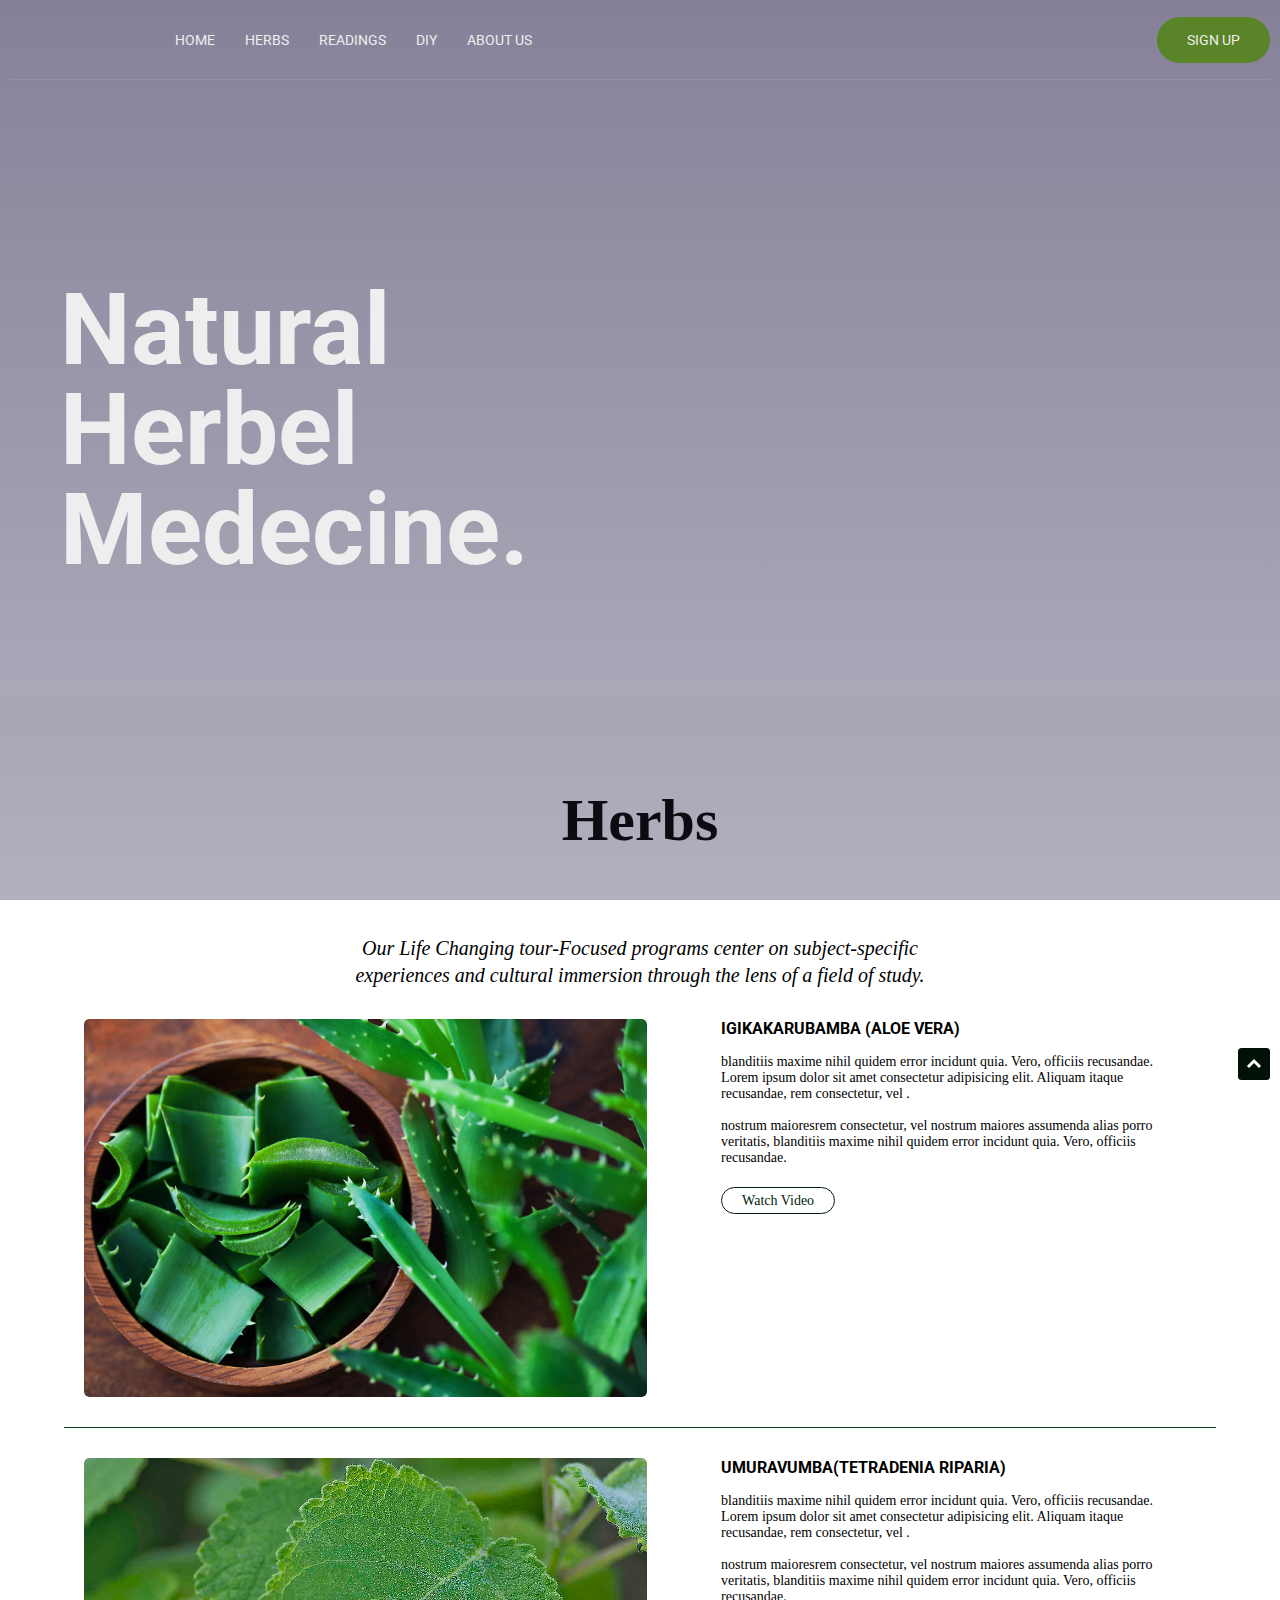
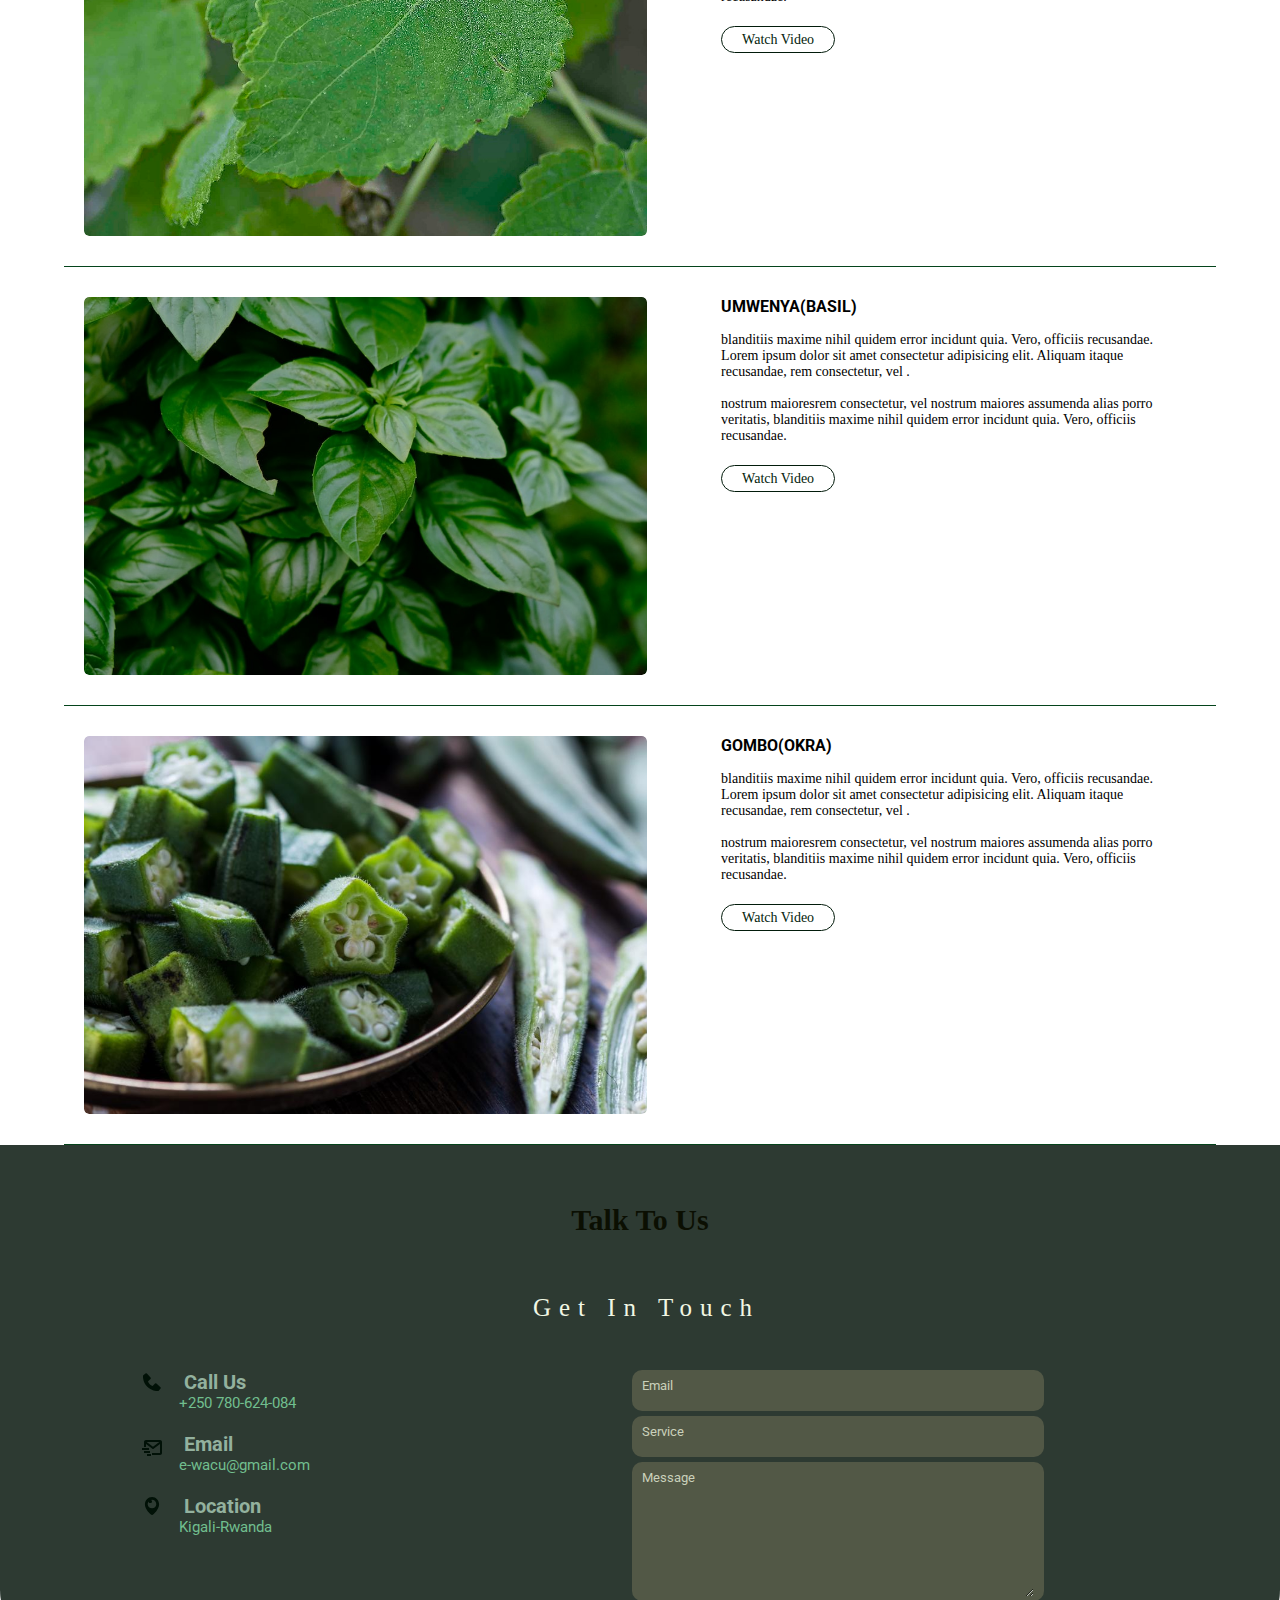
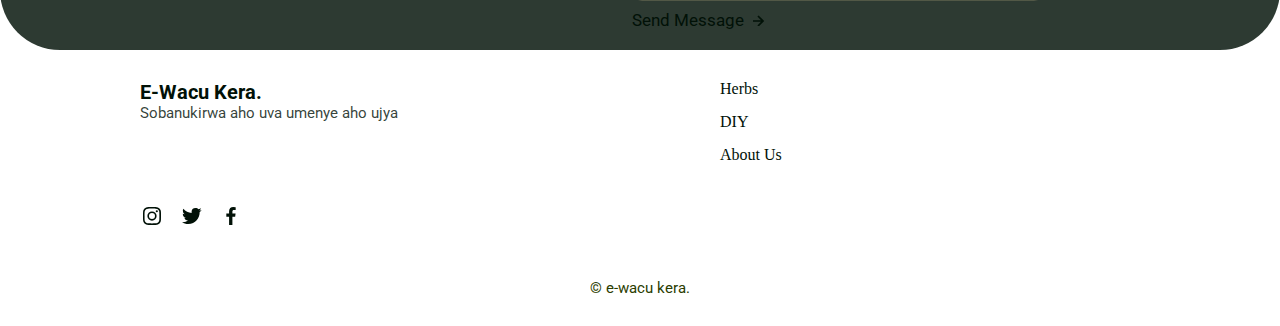
==== herbs.html @ 2e090362 "herbs last commit" ====
<!DOCTYPE html>
<html lang="en">
<head>
    <meta charset="UTF-8">
    <meta name="viewport" content="width=device-width, initial-scale=1.0">
    <link rel="stylesheet" href="css/style.css">
    <link rel="stylesheet" href="css/fonts.css" />
    <link href="https://cdn.jsdelivr.net/npm/remixicon@2.5.0/fonts/remixicon.css" rel="stylesheet">
    <link rel="stylesheet" href="./assets/icofont/icofont/icofont.min.css">
    <link  href="https://unpkg.com/ionicons@4.5.10-0/dist/css/ionicons.min.css" rel="stylesheet">
    <link rel="stylesheet" href="https://cdnjs.cloudflare.com/ajax/libs/magnific-popup.js/1.1.0/magnific-popup.min.css">
    <link rel="shortcut icon" href="img/e-wacu1.png" type="image/x-icon">
    <title>e-wacu</title>
</head>
<style>
  
  button.mfp-close{
  overflow: visible;
  cursor:pointer;
  margin-top: -2em;
  background: white;
  border: 0;
  -webkit-appearance: none;
  display: block;
  outline: 0;
  padding: 0;
  z-index: 1046;
  box-shadow: none;
}
</style>
<body>
    <header>
        <div class="herbs-container">
            
            <nav>
                <div class="menu-icons">
                    <i class="icon ion-md-menu"></i>
                    <i class="icon ion-md-close"></i>
                </div>
                <a href="index.html">
                    <img class="logo" src="img/e-wacu.png" alt="" /></i>
                </a>
                <ul class="nav-list">
                    <li>
                        <a href="index.html">home</a>
                    </li>
                    <li>
                        <a href="#">herbs</a>
                    </li>
                    <li>
                        <a href="#">readings
                            <i class="icon ion-md-arrow-dropdown"></i>
                        </a>
                        <ul class="sub-menu">
                            <li><a href="#">imigani
                                <i class="icon ion-md-arrow-dropdown"></i>
                            </a>
                            <ul class="sub-menu">
                                <li><a href="#">migufi</a></li>
                                <li><a href="#">miremire</a></li>
                            </ul>
                        </li>
                            <li><a href="#">sakwe sakwe</a></li>
                            <li><a href="#">history</a></li>
                        </ul>
                    </li>
                    <li>
                        <a href="#">DIY</a>
                    </li>
                    <li>
                        <a href="#about">about us</a>
                    </li>
                    <li class="move-right btn">
                        <a href="#">sign up </a>
                    </li>
                    
                </ul>
            </nav>
            <div class="banner-words">
                <h1>
                    natural<br> herbel<br> medecine.
                </h1>
                <div class="imgbx">
                    <img src="./img/e-wacu1.png" alt="">
                </div>
            </div>
        </div>
    </header>

 
    

       <!-- ================================== HERBEL MEDECINE SECTION ====================================================  -->

      
        <section id="herbs">
            <div class="section-title">
                <h1>Herbs</h1>
             </div>
          
                <h3 class="tour-title">
                  Our Life Changing tour-Focused programs center on subject-specific
                  experiences and cultural immersion through the lens of a field of study.
                </h3>
          <div class="herbs-container1">
            <div class="imgbox">
              <img src="./img/1h.jpg" alt="" />
            </div>
            
            <p class="scroll-text">
                <span><b>igikakarubamba (Aloe vera)</b></span> <br><br>
              blanditiis maxime nihil quidem error incidunt quia. Vero, officiis
              recusandae. Lorem ipsum dolor sit amet consectetur adipisicing elit.
              Aliquam itaque recusandae, rem consectetur, vel .
              <br />
              <br />
              nostrum maioresrem consectetur, vel nostrum maiores assumenda alias
              porro veritatis, blanditiis maxime nihil quidem error incidunt quia.
              Vero, officiis recusandae.<br />
  
              <a class="book" id="videolink" href="#videostory"><span></span>watch video</a>
              
            </p>
            <div id="videostory" class="mfp-hide">
              
              <iframe width="853" height="480" src="https://www.youtube.com/embed/9SjFoFjRWBM" title="YouTube video player" frameborder="0" allow="accelerometer; autoplay; clipboard-write; encrypted-media;
               gyroscope; picture-in-picture" allowfullscreen></iframe>
            </div>
          </div>
          
          <div class="herbs-container1" data-aos="fade-right">
            <div class="imgbox">
              <img src="./img/2h.jpg" alt="" />
            </div>
            <p class="scroll-text">
              <span><b>umuravumba(tetradenia riparia)</b></span> <br><br>
              blanditiis maxime nihil quidem error incidunt quia. Vero, officiis
              recusandae. Lorem ipsum dolor sit amet consectetur adipisicing elit.
              Aliquam itaque recusandae, rem consectetur, vel .
              <br />
              <br />
              nostrum maioresrem consectetur, vel nostrum maiores assumenda alias
              porro veritatis, blanditiis maxime nihil quidem error incidunt quia.
              Vero, officiis recusandae.<br />
  
              <a class="book" id="videolink2" href="#videostory2"><span></span>watch video</a>
            </p>
            <div id="videostory2" class="mfp-hide">
              
              <iframe width="853" height="480" src="https://www.youtube.com/embed/wRZsOucsdiA" title="YouTube video player" frameborder="0" allow="accelerometer; autoplay; clipboard-write; encrypted-media; 
              gyroscope; picture-in-picture" allowfullscreen></iframe>
            </div>
          </div>
          
          <div class="herbs-container1">
            <div class="imgbox">
              <img src="./img/3h.jpeg" alt="" />
            </div>
            <p class="scroll-text">
                <span><b>umwenya(Basil)</b></span> <br><br>
              blanditiis maxime nihil quidem error incidunt quia. Vero, officiis
              recusandae. Lorem ipsum dolor sit amet consectetur adipisicing elit.
              Aliquam itaque recusandae, rem consectetur, vel .
              <br />
              <br />
              nostrum maioresrem consectetur, vel nostrum maiores assumenda alias
              porro veritatis, blanditiis maxime nihil quidem error incidunt quia.
              Vero, officiis recusandae.<br />
  
              <a class="book" id="videolink3" href="#videostory3"><span></span>watch video</a>
            </p>
            <div id="videostory3" class="mfp-hide">
              
              <iframe width="853" height="480" src="https://www.youtube.com/embed/T6ajWWqAf_Q" title="YouTube video player" frameborder="0" allow="accelerometer; autoplay; clipboard-write; encrypted-media;
               gyroscope; picture-in-picture" allowfullscreen></iframe>
            </div>
          </div>
          
          <div class="herbs-container1" data-aos="fade-right">
            <div class="imgbox">
              <img src="./img/4h.jpg" alt="" />
            </div>
            <p class="scroll-text">
                <span><b>gombo(okra)</b></span> <br><br>
              blanditiis maxime nihil quidem error incidunt quia. Vero, officiis
              recusandae. Lorem ipsum dolor sit amet consectetur adipisicing elit.
              Aliquam itaque recusandae, rem consectetur, vel .
              <br />
              <br />
              nostrum maioresrem consectetur, vel nostrum maiores assumenda alias
              porro veritatis, blanditiis maxime nihil quidem error incidunt quia.
              Vero, officiis recusandae.<br />
  
              <a class="book" id="videolink4" href="#videostory4"><span></span>watch video</a>
            </p>
            <div id="videostory4" class="mfp-hide">
              
              <iframe width="853" height="480" src="https://www.youtube.com/embed/c8CGtmLFmsk" title="YouTube video player" frameborder="0" allow="accelerometer; autoplay; clipboard-write; encrypted-media; 
              gyroscope; picture-in-picture" allowfullscreen></iframe>
            </div>
          </div>
          
        </section>


     

      <! ================================== SCROLL-UP ==================================================== >

    <a href="#" class="scrollup" id="scroll-up">
      <svg
        xmlns="http://www.w3.org/2000/svg"
        width="24"
        height="24"
        viewBox="0 0 24 24"
        style="fill: rgba(255, 255, 255, 1); transform: msfilter"
      >
        <path
          d="m12 6.879-7.061 7.06 2.122 2.122L12 11.121l4.939 4.94 2.122-2.122z"
        ></path>
      </svg>
    </a>
    <! ================================== CONTACT ==================================================== >

    <section class="herbs-contact-section">
      <h2 class="section-title">talk to us</h2>
      <span class="section-subtitle">get in touch</span>

      <div class="contact-container grid">
        <div class="contact-cover">
          <div class="contact-information">
            <svg
              xmlns="http://www.w3.org/2000/svg"
              width="24"
              height="24"
              viewBox="0 0 24 24"
              style="fill: #011107; transform: msfilter"
            >
              <path
                d="m20.487 17.14-4.065-3.696a1.001 1.001 0 0 0-1.391.043l-2.393 2.461c-.576-.11-1.734-.471-2.926-1.66-1.192-1.193-1.553-2.354-1.66-2.926l2.459-2.394a1 1 0 0 0 .043-1.391L6.859 3.513a1 1 0 0 0-1.391-.087l-2.17 1.861a1 1 0 0 0-.29.649c-.015.25-.301 6.172 4.291 10.766C11.305 20.707 16.323 21 17.705 21c.202 0 .326-.006.359-.008a.992.992 0 0 0 .648-.291l1.86-2.171a.997.997 0 0 0-.085-1.39z"
              ></path>
            </svg>
            <div>
              <h3 class="contact-title">call us</h3>
              <span class="contact-subtitle">+250 780-624-084</span>
            </div>
          </div>

          <div class="contact-information">
            <svg
              xmlns="http://www.w3.org/2000/svg"
              width="24"
              height="24"
              viewBox="0 -4 24 24"
              style="fill: #011107; transform: msfilter"
            >
              <path
                d="M20 4H6c-1.103 0-2 .897-2 2v5h2V8l6.4 4.8a1.001 1.001 0 0 0 1.2 0L20 8v9h-8v2h8c1.103 0 2-.897 2-2V6c0-1.103-.897-2-2-2zm-7 6.75L6.666 6h12.668L13 10.75z"
              ></path>
              <path d="M2 12h7v2H2zm2 3h6v2H4zm3 3h4v2H7z"></path>
            </svg>
            <div>
              <h3 class="contact-title">email</h3>
              <span class="contact-subtitle">e-wacu@gmail.com</span>
            </div>
          </div>
          <div class="contact-information location">
            <svg
              xmlns="http://www.w3.org/2000/svg"
              width="24"
              height="24"
              viewBox="0 0 24 24"
              style="fill: #011107; transform: msfilter"
            >
              <path
                d="M12.102 21c1.406 0 6.985-6.329 6.985-10.571C19.087 6.368 15.915 3 12.102 3c-4.017 0-7.188 3.366-7.188 7.429C4.913 14.67 10.492 21 12.102 21zM10.979 5.885a4.696 4.696 0 0 1 1.143-.139c2.25 0 4.186 1.913 4.186 4.398 0 2.238-1.936 4.151-4.196 4.151-2.509 0-4.444-1.913-4.444-4.151 0-1.047.338-1.98.922-2.723v.022c0 .934.755 1.676 1.688 1.676.933.002 1.722-.764 1.722-1.697a1.68 1.68 0 0 0-1.02-1.54l-.001.003z"
              ></path>
            </svg>
            <div>
              <h3 class="contact-title">location</h3>
              <span class="contact-subtitle">Kigali-Rwanda</span>
            </div>
          </div>
        </div>

        <form action="" class="contact-form grid">
          <div class="contact-inputs grid">
            <div class="contact-content">
              <label for="" class="contact-label">Email</label>
              <input type="email" class="contact-input" />
            </div>
            <div class="contact-content">
              <label for="" class="contact-label">Service</label>
              <input type="text" class="contact-input" />
            </div>
          </div>
          <div class="contact-content">
            <label for="" class="contact-label">Message</label>
            <textarea
              name=""
              id=""
              cols="0"
              rows="7"
              class="contact-input"
            ></textarea>
          </div>
          <div>
            <a href="" class="explore"> Send Message </a
            ><svg
              xmlns="http://www.w3.org/2000/svg"
              width="20"
              height="20"
              viewBox="0 -6 24 24"
              style="fill: #011107; transform: msfilter"
            >
              <path
                d="m11.293 17.293 1.414 1.414L19.414 12l-6.707-6.707-1.414 1.414L15.586 11H6v2h9.586z"
              ></path>
            </svg>
          </div>
        </form>
      </div>
    </section>

    <! ================================== FOOTER ==================================================== >

    <footer class="footer">
      <div class="footer-bg">
        <div class="footer-container foot-container grid">
          <h1 class="footer-title">e-wacu kera.</h1>
          <span class="footer-subtitle">Sobanukirwa aho uva umenye aho ujya</span>
        </div>

        <ul class="footer-links foot-container">
          <li>
            <a href="#services" class="footer-link">Herbs</a>
          </li>
          <li>
            <a href="#our-partners" class="footer-link">DIY</a>
          </li>
          <li>
            <a href="about us.html" class="footer-link">about us</a>
          </li>
        </ul>

        <div class="foot-container">
          <a
            href="https://www.instagram.com/"
            target="blank"
            class="footer-social"
          >
            <svg
              xmlns="http://www.w3.org/2000/svg"
              width="24"
              height="24"
              viewBox="0 0 24 24"
              style="fill: #011107; transform: msfilter"
            >
              <path
                d="M11.999 7.377a4.623 4.623 0 1 0 0 9.248 4.623 4.623 0 0 0 0-9.248zm0 7.627a3.004 3.004 0 1 1 0-6.008 3.004 3.004 0 0 1 0 6.008z"
              ></path>
              <circle cx="16.806" cy="7.207" r="1.078"></circle>
              <path
                d="M20.533 6.111A4.605 4.605 0 0 0 17.9 3.479a6.606 6.606 0 0 0-2.186-.42c-.963-.042-1.268-.054-3.71-.054s-2.755 0-3.71.054a6.554 6.554 0 0 0-2.184.42 4.6 4.6 0 0 0-2.633 2.632 6.585 6.585 0 0 0-.419 2.186c-.043.962-.056 1.267-.056 3.71 0 2.442 0 2.753.056 3.71.015.748.156 1.486.419 2.187a4.61 4.61 0 0 0 2.634 2.632 6.584 6.584 0 0 0 2.185.45c.963.042 1.268.055 3.71.055s2.755 0 3.71-.055a6.615 6.615 0 0 0 2.186-.419 4.613 4.613 0 0 0 2.633-2.633c.263-.7.404-1.438.419-2.186.043-.962.056-1.267.056-3.71s0-2.753-.056-3.71a6.581 6.581 0 0 0-.421-2.217zm-1.218 9.532a5.043 5.043 0 0 1-.311 1.688 2.987 2.987 0 0 1-1.712 1.711 4.985 4.985 0 0 1-1.67.311c-.95.044-1.218.055-3.654.055-2.438 0-2.687 0-3.655-.055a4.96 4.96 0 0 1-1.669-.311 2.985 2.985 0 0 1-1.719-1.711 5.08 5.08 0 0 1-.311-1.669c-.043-.95-.053-1.218-.053-3.654 0-2.437 0-2.686.053-3.655a5.038 5.038 0 0 1 .311-1.687c.305-.789.93-1.41 1.719-1.712a5.01 5.01 0 0 1 1.669-.311c.951-.043 1.218-.055 3.655-.055s2.687 0 3.654.055a4.96 4.96 0 0 1 1.67.311 2.991 2.991 0 0 1 1.712 1.712 5.08 5.08 0 0 1 .311 1.669c.043.951.054 1.218.054 3.655 0 2.436 0 2.698-.043 3.654h-.011z"
              ></path>
            </svg>
          </a>
          <a
            href="https://www.twitter.com/"
            target="blank"
            class="footer-social"
          >
            <svg
              xmlns="http://www.w3.org/2000/svg"
              width="24"
              height="24"
              viewBox="0 0 24 24"
              style="fill: #011107; transform: msfilter"
            >
              <path
                d="M19.633 7.997c.013.175.013.349.013.523 0 5.325-4.053 11.461-11.46 11.461-2.282 0-4.402-.661-6.186-1.809.324.037.636.05.973.05a8.07 8.07 0 0 0 5.001-1.721 4.036 4.036 0 0 1-3.767-2.793c.249.037.499.062.761.062.361 0 .724-.05 1.061-.137a4.027 4.027 0 0 1-3.23-3.953v-.05c.537.299 1.16.486 1.82.511a4.022 4.022 0 0 1-1.796-3.354c0-.748.199-1.434.548-2.032a11.457 11.457 0 0 0 8.306 4.215c-.062-.3-.1-.611-.1-.923a4.026 4.026 0 0 1 4.028-4.028c1.16 0 2.207.486 2.943 1.272a7.957 7.957 0 0 0 2.556-.973 4.02 4.02 0 0 1-1.771 2.22 8.073 8.073 0 0 0 2.319-.624 8.645 8.645 0 0 1-2.019 2.083z"
              ></path>
            </svg>
          </a>
          <a
            href="https://www.facebook.com/"
            target="blank"
            class="footer-social"
          >
            <svg
              xmlns="http://www.w3.org/2000/svg"
              width="24"
              height="24"
              viewBox="0 0 24 24"
              style="fill: #011107; transform: msfilter"
            >
              <path
                d="M13.397 20.997v-8.196h2.765l.411-3.209h-3.176V7.548c0-.926.258-1.56 1.587-1.56h1.684V3.127A22.336 22.336 0 0 0 14.201 3c-2.444 0-4.122 1.492-4.122 4.231v2.355H7.332v3.209h2.753v8.202h3.312z"
              ></path>
            </svg>
          </a>
        </div>
      </div>
      <p class="footer-copy">&#169; e-wacu kera.</p>
    </footer>
</body>
<!-- <script src="https://cdn.jsdelivr.net/npm/typed.js@2.0.12"></script> -->
<script src="https://cdnjs.cloudflare.com/ajax/libs/jquery/3.6.1/jquery.min.js"></script>
<script src="https://cdnjs.cloudflare.com/ajax/libs/magnific-popup.js/1.1.0/jquery.magnific-popup.min.js"></script>

<script src="./js/app.js"></script>
<!-- <script>
  $('#videolink').magnificPopup({
    type:'inline',
    midClick:true
  });
</script> -->
</html>
---- css/style.css ----
@import url("https://fonts.googleapis.com/css2?family=Oswald:wght@400;500;600;700&display=swap");
@import url("https://fonts.googleapis.com/css2?family=Roboto:ital,wght@0,400;0,500;0,700;0,900;1,400;1,500;1,700;1,900&display=swap");
*,
*::before,
*::after {
  margin: 0;
  padding: 0;
  box-sizing: border-box;
}

html {
  font-family: "poppins", sans-serif;
  font-size: 10px;
  scroll-behavior: smooth;
}
body {
  overflow-x: hidden;
  
  font-family: "roboto";
}

a {
  text-decoration: none;
}

ul {
  list-style: none;
}

header {
  width: 100%;
  position: absolute;
  top: 0;
  left: 0;
}
/* header{
  overflow-x: hidden;
} */
.container {
  position: relative;
  width: 100%;
  height: 100vh;
  background-image: linear-gradient(rgba(12, 3, 51, 0.5), rgba(12, 3, 51, 0.3));
  /* max-width: 117rem; */
  margin: 0 auto;
  overflow: hidden;
  padding: 0 1rem;
}
.herbs-container {
  position: relative;
  width: 100%;
  height: 100vh;
  background-image: linear-gradient(rgba(12, 3, 51, 0.5), rgba(12, 3, 51, 0.3)),url(../img/herbs.jpg);
  background-size: cover;
  /* max-width: 117rem; */
  margin: 0 auto;
  overflow: hidden;
  padding: 0 1rem;
}
nav {
  /* position: absolute; */
  display: flex;
  align-items: center;
  width: 100%;
  height: 8rem;
  /* backdrop-filter: blur(10px); */
  border-bottom: 1px solid rgba(255, 255, 255, 0.1);
}
.back-video {
  position: absolute;
  object-fit: cover;
  right: 0;
  bottom: 0;
  z-index: -1;
}

.menu-icons {
  color: #eee;
  font-size: 4rem;
  position: absolute;
  top: 6%;
  right: 2rem;
  transform: translateY(-50%);
  cursor: pointer;
  z-index: 1500;
  display: none;
}

.logo {
  display: flex;
  width: 10rem;
  margin-right: 5rem;
}
.logo i {
  margin: auto;
  font-size: 3rem;
  color: #eee;
}

.nav-list {
  display: flex;
  width: 100%;
  align-items: center;
}

.nav-list li {
  line-height: 8rem;
  position: relative;
}

.sub-menu li {
  line-height: 4rem;
}
.nav-list a {
  display: block;
  color: #eee;
  padding: 0 1.5rem;
  font-size: 1.4rem;
  text-transform: uppercase;
  transition: color 650ms;
}
.btno{
  font-size: 1.4rem;
}

.nav-list a:hover {
  color: #598428;
}

.btn {
  padding: 1.3rem;
  display: inline-block;
  background-color: #598428;
  border: 2px solid#598428;
  border-radius: 5rem;
  z-index: 100000;
  transition: background-color 650ms;
}

.btn:hover {
  color: #598428;
  background-color: rgba(0, 0, 0, 0.2);
}

.sub-menu {
  width: 20rem;
  display: block;
  position: absolute;
  border-top: 3px solid#598428;
  background-color: #191919;
  z-index: 100;
  top: 16rem;
  opacity: 0;
  visibility: hidden;
  transition: all 650ms ease;
}

.sub-menu:before {
  content: "";
  position: absolute;
  top: -2.5rem;
  left: 3rem;
  border: 1.2rem solid transparent;
  border-bottom-color: #598428;
}
.sub-menu .sub-menu::before {
  top: 0.9rem;
  left: -2.5rem;
  border: 1.2rem solid transparent;
  border-right-color: #598428;
}

.sub-menu .sub-menu {
  border-top: none;
  border-left: 3px solid#598428;
  top: 0;
  left: 160%;
}
.nav-list li:hover > .sub-menu {
  top: 8rem;
  opacity: 1;
  visibility: visible;
}

.sub-menu li:hover > .sub-menu {
  top: 0;
  left: 100%;
}

li.move-right {
  margin: auto 0 auto auto;
  line-height: initial;
}
.banner-words{
    width: 100%;
    display: flex;
    
}
.imgbx{
    width: 10%;
    margin-left: 30rem;
    transform: rotate(-20deg);
    z-index: 1;
}
.imgbx img{
    width: 55vw;
    overflow-x: hidden;

}

.banner-words h1 {
  font-size: 10rem;
  text-transform: capitalize;
  line-height: 10rem;
  margin-top: 20rem;
  margin-left: 5rem;
  color: #eee;
  font-weight: 700;
  font-family: "roboto";
}

.cont {
    max-width: 1166px;
    margin: 0 auto;
  }

  .sec2 {
    position: relative;
    padding: 100px 0 0;
    margin-top:69.5rem;
    background: #080216;
    padding-bottom: 5em;
  }
  .sec2 h2 {
    text-transform: capitalize;
    font-size: 46px;
    margin-bottom: 0.5em;
    color: #eee;
  }
  .sec2 p {
    font-family: "poppins";
    font-size:16px;
    line-height: 30px;
    color: #eee;
  }
  .img {
    width: 100%;
  }
  .img img {
    width: 70%;
  }
  .sec2-inner {
    display: flex;
    flex-wrap: nowrap;
    align-items: center;
    justify-content: center;
  }
  .sec2-inner .img {
    width: auto;
  }
  .sec2-inner .text {
    width: 50%;
    margin-left: -365px;
    z-index: 1;
  }
  .sec2::before {
    content: "";
    position: absolute;
    top: 0;
    right: 0;
    width: 100%;
    height: 2px;
    background: linear-gradient(to left, transparent, #fff, #fff, transparent);
  }
  .sec2::after {
    content: "";
    position: absolute;
    bottom: 0;
    left: 0;
    width: 100%;
    height: 2px;
    background: linear-gradient(to left, transparent, #fff, #fff, transparent);
  }
  .sec2 .btno {
    position: relative;
    display: inline-block;
    width: 250px;
    height: 60px;
    background-color: #fff;
    color: #000;
    text-transform: uppercase;
    text-decoration: none;
    text-align: center;
    line-height: 60px;
    z-index: 1;
    margin-top: 50px;
    transition: all ease 0.5s;
  }
  .sec2 .btno:before {
    content: "";
    position: absolute;
    top: 100%;
    left: 0;
    width: 100%;
    height: 0;
    background-color: #2d3014;
    opacity: 0.9;
    z-index: -1;
    transition: all ease 0.5s;
  }
  
  .sec2 .btno:hover {
    color: #fff;
  }
  .sec2 .btno:hover:before {
    top: 0;
    height: 100%;
  }

  /* ************SEC 3************ */

.sec3 {
    position: relative;
    padding: 100px 0 0;
    background:#011107 ;
    padding-bottom: 5em;
  }
  .sec3 h2 {
    text-transform: capitalize;
    font-size: 46px;
    color: #eee;
    margin-bottom: 0.5em;
  }
  .sec3 p {
    font-family: "poppins";
    font-size:16px;
    line-height: 30px;
    color: #eee;
  }
  .img {
    width: 100%;
  }
  .img img {
    width: 70%;
  }
  .sec3-inner {
    display: flex;
    flex-wrap: nowrap;
    align-items: center;
    justify-content: cener;
  }
  .sec3-inner .img {
    width: auto;
    margin-right: -355px;
  }
  .sec3-inner .text {
    width: 50%;
    text-align: right;
    margin-right: -100px;
    z-index: 1;
  }
  .sec3::after {
    content: "";
    position: absolute;
    bottom: 0;
    left: 0;
    width: 100%;
    height: 2px;
    background: linear-gradient(to left, transparent, #fff, #fff, transparent);
  }
  
  .sec3 .btno {
    position: relative;
    display: inline-block;
    width: 250px;
    height: 60px;
    background-color: #fff;
    color: #000;
    text-transform: uppercase;
    text-decoration: none;
    text-align: center;
    line-height: 60px;
    z-index: 1;
    margin-top: 50px;
    transition: all ease 0.5s;
  }
  .sec3 .btno:before {
    content: "";
    position: absolute;
    top: 100%;
    left: 0;
    width: 100%;
    height: 0;
    background-color: #2d3014;
    opacity: 0.9;
    z-index: -1;
    transition: all ease 0.5s;
  }
  
  .sec3 .btno:hover {
    color: #fff;
  }
  .sec3 .btno:hover:before {
    top: 0;
    height: 100%;
  }

  /* *************OUR TEAM************* */
.team{
 position: relative;
 width: 100%;
 /* height: 100vh; */
 background: radial-gradient(rgba(255, 255, 255, 0.596),#2d3014), url(../img/bg2.jpg);
 background-size: cover;
 background-attachment: fixed;
 display: flex;
 padding: 25px;
 align-items: center;
 justify-content: center;
 flex-direction: column;
}
.team-content{
  width: 90%;
  max-width: 1350px;
  margin: 0 auto;
  display: grid;
  grid-template-columns: repeat(auto-fit, minmax(250px, auto));
  align-items: center;
  gap: 2rem;
  text-align: center;
  margin-top: 4rem;
}

.team-content img{
  width: 100%;
  height: auto;
  border-radius: 15px;
  margin-bottom: 15px;
}

.center h1{
  color: #fff;
  font-size: 4rem;
  text-align: center;
}

.box{
  padding: 16px;
  background: #0a021b;
  border-radius: 15px;
  transition: all .38s ease;
}

.box h3{
  font-size: 23px;
  font-weight: 600;
  color: #fff;
  margin-bottom: 8px;
}

.box h5{
  font-size: 15px;
  font-weight: 600;
  color: #b7b4bb;
  margin-bottom: 15px;
  letter-spacing: 2px;
}

.icons i{
  display: inline-block;
  color: #fff;
  font-size: 20px;
  margin: 0 8px;
  transition: all .38s ease;
}
.icons i:hover{
  transform: scale(1.2);
}
.box:hover{
  transform: translateY(-10px);
  cursor: pointer;
}

/* =========================HERBEL LEAVES==========================*/


#herbs {
  margin-top: 69.5rem;
  padding-top: 5em;
  background: linear-gradient(
      rgb(250, 250, 250, 0.97),
      rgba(250, 250, 250, 0.97)
    ),
    url(../img/bg1.jpg);
  background-size: cover;
  background-attachment: fixed;
  transition: 0.5s;
}
.tour-title {
  width: 50%;
  margin: 0 auto;
  margin-bottom: 1em;
  margin-top: 2em;
  line-height: 27px;
  font-family: "Times New Roman";
  font-weight: 100;
  font-size: 20px;
  font-style: italic;
  text-align: center;
}

.herbs-container1 {
  display: flex;
  max-width: 90%;
  margin: 0 auto;
  margin-top: 30px;
  border-bottom: 1px solid #05441c;
  transition: 0.5s ease-in-out;
}
.herbs-container1 span{
 font-size: 16px;
 text-transform: uppercase;
 font-family: 'roboto';
}
.herbs-container1 p {
  font-family: "poppins";
  font-size: 14px;
  margin-left: 1em;
  margin-right: 3em;
}
.herbs-container1 .imgbox {
  display: block;
  margin-right: 6em;
  margin-left: 2em;
  margin-bottom: 30px;
  border-radius: 5px;
  width: 100vw;
  height: 42vh;
  transform: scale(1);
  overflow: hidden;
}
.herbs-container1 .imgbox img {
  width: 100%;
  height: 100%;
  border-radius: 5px;
  object-fit: cover;
  cursor: pointer;
  transition: 3s ease-out;
}
.imgbox:hover img {
  transform: scale(1.2);
}
p .book {
  position: relative;
  margin: 0;
  line-height: 5em;
  text-decoration: none;
  text-transform: capitalize;
  border-radius: 30px;
  border: 1px solid #021b0b;
  background: transparent;
  padding: 5px 20px 5px 20px;
  color: #021b0b;
  font-family: "Poppins";
  overflow: hidden;
  z-index: 0;
}
.book span {
  position: absolute;
  background: #021b0b;
  width: 0%;
  height: 100%;
  border-radius: 30px;
  left: 0;
  bottom: 0;
  z-index: -1;
  transition: 0.3s ease-in-out;
}
.book:hover span {
  width: 100%;
}
.book:hover {
  color: #eee;
}
.mfp-hide{
  display: none !important;
  /* max-width: 75%;
  margin: 0 auto; */
}

iframe{
  margin-left: 250px;
}
.mfp-close{
  
  width: 22px;
  height: 22px;
  border-radius: 50px;
  line-height: 22px;
  position: absolute;
  right: 40px;
}

/* .events-container2 {
  display: flex;
  background: #2a3d0036;
  background-position-x: 10vw;
  max-width: 90%;
  margin: 0 auto;
  padding-top: 2em;
  border-bottom: 1px solid #886800;
  transition: 0.5s ease-in-out;
}
.events-container2 p {
  font-family: "poppins";
  margin-right: 3em;
  margin-left: 2em;
}
.events-container2 .imgbox {
  order: 2;
  display: block;
  margin-right: 4em;
  margin-left: 2em;
  margin-bottom: 1.5em;
  border-radius: 5px;
  width: 100vw;
  height: 42vh;
  transform: scale(1);
  overflow: hidden;
}
.events-container2 .imgbox img {
  width: 100%;
  height: 100%;
  border-radius: 5px;
  object-fit: cover;

  cursor: pointer;
  transition: 3s ease-out;
} */

/* =========================CONTACTTTTTT==========================*/
.section-title {
  font-size: 30px;
  text-align: center;
  margin: 0 auto;
  color: #0b0f02;
  text-transform: capitalize;
  font-family: "poppins";
  line-height: 5em;
}
.section-subtitle {
  display: block;
  text-align: center;
  letter-spacing: 8px;
  font-weight: 100;
  margin-left: 13px;
  margin-bottom: 2em;
  font-size: 25px;
  color: #f1f7e4;
  text-transform: capitalize;
  font-family: "poppins";
  line-height: 1em;
}
#contact .section-title{
  line-height: 7em;
}
#contact .section-subtitle{
  margin-top: -1em;
}
.contact-section {
  background: #011107d3;
  border-bottom-right-radius: 60px;
  border-bottom-left-radius: 60px;
}
.herbs-contact-section {
 
  background: #011107d3;
  border-bottom-right-radius: 60px;
  border-bottom-left-radius: 60px;
}

.contact-container {
  width: 80%;
  margin: 0 auto;
  display: grid;
  grid-template-columns: repeat(2, 1fr);
  row-gap: 3rem;
  margin-left: 2em;
  margin-right: 2em;
}
.contact-information {
  display: flex;
  margin-bottom: 2em;
  margin-left: 12em;
}
.contact-icon {
  font-size: 2rem;
  color: #111;
  margin-right: 1.5em;
}
.contact-title {
  font-size: 20px;
  color: #93b19e;
  margin-left: 1em;
  text-transform: capitalize;
}
.contact-subtitle {
  color: #71be8e;
  font-size: 15px;
  margin-left: 1em;
}

.contact-content {
  width: 100%;
  background-color: #bdae7f42;
  border-radius: 1rem;
  margin-bottom: 0.5em;
  padding: 0.75rem 1rem 0.25rem;
}
.contact-form {
  margin-left: 10em;
  margin-bottom: 2em;
}
.contact-label {
  font-size: 13px;
  color: #cad1bb;
}

.contact-input {
  width: 100%;
  background: transparent;
  color: #e6e0cfe5;
  font-family: "poppins";
  font-size: 13px;
  border: none;
  border-radius: 2px;
  outline: none;
}
.explore {
  color: #011107;
  font-size: 17px;
  text-decoration: none;
  text-transform: capitalize;
}
.footer {
  padding-top: 1rem;
  z-index: -1;
}
.footer-container {
  margin: 2em;
  row-gap: 3.5em;
}
.foot-container {
  margin: 2em;
}
.footer-bg {
  margin-left: 12em;
  display: grid;
  grid-template-columns: repeat(2, 2fr);
}

.footer-title {
  font-size: 20px;
  text-transform: capitalize;
}
.footer-subtitle {
  color: #011107ce;
  font-size: 15px;
}
.footer-links {
  display: flex;
  flex-direction: column;
  row-gap: 1.5em;
  list-style: none;
}
.footer-link {
  text-decoration: none;
  text-transform: capitalize;
  font-family: 'poppins';
  font-size: 16px;
}
.footer-link:hover {
  color: #011107c9;
}

.footer-social {
  text-decoration: none;
  font-size: 1.25rem;
  margin-right: 1em;
}
.footer-social:hover {
  filter: opacity(70%);
}
.footer-copy {
  font-size: 15px;
  text-align: center;
  color: #2a3d00;
  line-height: 5em;
}

.footer-title,
.footer-link,
.footer-social {
  color: #011107;
}

/* scroll up*/
.scrollup {
  position: fixed;
  text-decoration: none;
  right: 1rem;
  bottom: -20%;
  display: flex;
  background-color: #011107;
  border-radius: 0.35rem;
  padding: 0.4rem;
  opacity: 9;
  transition: 0.4s;
}
.scrollup-icon {
  color: #eee;
  font-size: 1.35rem;
}
.scrollup:hover {
  background: #2a3d009f;
  opacity: 1;
}
.show-scroll {
  bottom: 3rem;
}

@media(max-width:1240px){
  .team{
    width: 100%;
    height: auto;
    padding: 90px 2px;
  }
  .center h1{
    font-size: 3.2rem;
  }
  .herbs-container1 {
    justify-content: center;
    align-items: center;
  }
  .herbs-container1 p {
    font-size: 20px;
    margin-top: 2em;
    margin-left: 1em;
    margin-right: 1em;
  }
  .herbs-container1 .imgbox {
    width: 80%;
    height: 25vh;
    width: 150vw;
    margin: 0 auto;
  }
}



@media screen and (max-width:1024px){
    .banner-words h1{
        font-size: 9.3rem;
        margin-top: 60rem;
    }
    .imgbx{
        width: 20%;
        margin-left: -15rem;
    }
    .imgbx img{
        width: 130vw;
    }
    .sec2{
        margin-top:135rem;
    }
    .sec2-inner {
        width: 90%;
        margin: 0 auto;
      }
      .img img {
        width: 70%;
      }
      .sec2 p {
        line-height: 30px;
        font-size: 18px;
      }
      .sec3-inner {
        width: 90%;
        margin: 0 auto;
      }
      .sec3-inner .img {
        margin-right: -120px;
      }
      #herbs{
        margin-top: 136.5rem;
      }
      iframe{
        margin-left: 80px;
      }
}
@media screen and (max-width: 978px){
    .sec2-inner .text {
        width: 70%;
      }
      .sec3-inner .text {
        width: 70%;
      }
      .sec3-inner .img {
        margin-right: -100px;
      }

      .tour-title {
        width: 60%;
        font-size: 20px;
      }

      .herbs-container1 {
        width: 95%;
        flex-direction: column;
        justify-content: center;
        align-items: center;
      }
      .herbs-container1 p {
        text-align: center;
        font-size: 16px;
        margin-top: 2em;
        margin-left: 1em;
        margin-right: 1em;
      }
      .herbs-container1 .imgbox {
        width: 98%;
        height: 30vh;
        margin: 0 auto;
      }
      .contact-container {
        width: 85%;
      }
      .contact-form {
        margin-left: 5em;
      }
      .contact-information {
        margin-left: 5em;
      }
      .scrollup {
        background: #011107a8;
        padding: 0.25rem;
      }
      .show-scroll {
        bottom: 2rem;
      }
      .scrollup-icon {
        font-size: 0.15em;
      }
      .scrollup:hover {
        background: #011107a8;
        opacity: 1;
      }
}
@media screen and (max-width: 768px){
    .banner-words h1{
        font-size: 8rem;
        margin-top: 50rem;
        margin-left: 2rem;
    }
    
    .imgbx img{
        width: 110vw;
    }
    .sec2{
      margin-top:102rem;
  }
    .sec2-inner {
        flex-direction: column;
      }
      .img img {
        width: 90%;
        margin-left: 1.5em;
      }
    
      .sec2-inner .text {
        width: 90%;
        text-align: left;
        margin-left: 0.2em;
      }
      .sec3 {
        padding-bottom: 35em;
      }
      .sec3-inner .img {
        width: 100%;
        margin-top: -19em;
        margin-right: 0.5px;
      }
      .sec3-inner {
        flex-direction: column;
        
      }
      .sec3-inner .text {
        width: 90%;
        text-align: left;
        margin-top: 35em;
        margin-bottom: -27em;
        margin-right: 0.2em;
      }
      .sec2 .btno {
        width: 150px;
        height: 55px;
      }
      .sec2 .btno::before {
        display: none;
      }
      .sec2 .btno:hover {
        background-color: #fff;
        color: #000;
      }
      .sec3 .btno {
        width: 150px;
        height: 55px;
      }
      .sec3 .btno::before {
        display: none;
      }
      .sec3 .btno:hover {
        background-color: #fff;
        color: #000;
      }
      .sec3-inner .img {
        margin-top: -18.5em;
      }

      .team-content{
        grid-template-columns: repeat(2,1fr);
      }

      #herbs{
        margin-top: 102.5rem;
      }

      .tour-title {
        width: 80%;
        font-size: 17px;
      }

      .book span {
        display: none;
      }
      p .book {
        background: #2a3d00;
        color: #eee;
      }
      .herbs-container1 p {
        text-align: justify;
      }
      

      iframe{
        margin-left: 5px;
        width: 747px;
      }
      

      .contact-section {
        border-bottom-right-radius: 30px;
        border-bottom-left-radius: 30px;
      }
    
      .contact-information {
        margin-left: 20px;
        margin-bottom: 2em;
        justify-content: center;
      }
      .contact-cover .location {
        margin-right: 2.5em;
      }
      .contact-container {
        margin-left: 1em;
        margin-right: 1em;
      }
      .contact-form {
        margin-left: 3em;
      }
    
      .contact-container,
      .footer-bg {
        display: flex;
        flex-direction: column;
      }
    
      .footer-links {
        row-gap: 1em;
      }
      .footer-social {
        margin-right: 0.5em;
        margin-left: 0.5em;
      }
      .footer-title {
        font-size: 18px;
      }
      .footer-subtitle {
        font-size: 14px;
      }
      .foot-container {
        margin: 1em;
      }
      .footer-links {
        font-size: 15px;
      }
    
      .footer-bg {
        width: 95%;
        justify-content: center;
        align-items: center;
        text-align: center;
        margin: 0 auto;
      }
      .footer-copy {
        font-size: 12px;
      }
    
      .scrollup {
        padding: 0.15rem;
      }
      .show-scroll {
        bottom: 1.5rem;
      }
      .scrollup-icon {
        width: 80%;
        margin: 0 auto;
      }
}
@media screen and (max-width:600px){
  iframe{
    margin-left: 10px;
    width: 570px;
    height: 400px;
  }
}
@media screen and (max-width:540px){
    .banner-words h1{
        font-size: 6rem;
        margin-top: 30rem;
        line-height: 8rem ;
        margin-left: 2rem;
    }
    .imgbx{
        width: 20%;
        margin-left: -10rem;
    }
    .sec2{
      margin-top:72rem;
  }
  .sec3-inner .text{
    margin-top: 25em;
    margin-bottom: -18em;
  }
  #herbs{
    margin-top: 72.1rem;
  }
  .herbs-contact-section{
    border-bottom-right-radius: 40px;
    border-bottom-left-radius: 40px;
  }
  iframe{
    margin-left: 5px;
    width: 520px;
    height: 300px;
  }

    
}
@media screen and (max-width: 414px){
    .sec2 p {
        font-size: 16px;
      }
      .sec2 h2 {
        font-size: 36px;
      }
      .sec3 p {
        font-size: 16px;
      }
      .sec3 h2 {
        font-size: 36px;
      }
      .sec3-inner .img {
        margin-top: -16.95em;
      }
      .team-content{
        grid-template-columns: auto;
      }
      .explore{
        font-size: 15px;
      }
      iframe{
        width: 390px;
        height: 240px;
      }
}

@media screen and (max-width:375px){
    .banner-words h1{
        font-size: 5rem;
        line-height: 6rem ;
        margin-left: 1rem;
    } 
    .sec2{
      margin-top:81rem;
  }  
  .sec2-inner .img{
    margin-top: -1.5em;
    
  }
    .sec2 h2 {
        font-size: 30px;
      }
      .sec2 p {
        font-size: 16px;
      }
      
      .sec3-inner .img {
        margin-top: -17.4em;
      }
      .sec3-inner .text{
        margin-top: 15em;
        margin-bottom: -15em;
      }
      #herbs{
        margin-top: 78.1rem;
      }
      p .book {
        font-size: 13px;
      }
      .herbs-container1 p {
        text-align: justify;
        font-size: 13px;
        margin-top: 2em;
        margin-left: 1em;
        margin-right: 1em;
      }
      .herbs-container1 .imgbox {
        width: 98%;
      }
      iframe{
        width: 355px;
        height: 220px;
      }
}
@media screen and (max-width:375px) and (max-height:667px){

  #herbs{
    margin-top: 62.1rem;
  }

}

@media screen and (max-width:360px){
  .sec2{
    margin-top:64rem;
}
.section-title {
  font-size: 1.2rem;
}
.section-subtitle {
  font-size: 1.2rem;
}
.contact-form {
  margin-left: 1em;
}
.tour-title {
  width: 85%;
  font-size: 13px;
  line-height: 1.5em;
}
iframe{
  width: 340px;
  height: 220px;
}

}

@media screen and (max-width: 320px){
  #herbs{
    margin-top: 55.1rem;
  }
  iframe{
    width: 300px;
    height: 200px;
  }
}
@media screen and (max-width: 300px){
  iframe{
    margin-left: 2px;
    width: 265px;
    height: 180px;
  }
}

@media screen and (max-width: 850px) {
  .nav-list {
    position: fixed;
    top: 0;
    left: 0;
    height: 100vh;
    display: none;
    flex-direction: column;
    align-items: initial;
    background: #191919;
    z-index: 1000;
  }
  .nav-list > li {
    line-height: 6rem;
  }
  .sub-menu {
    position: initial;
    border: 3px solid transparent;
    border-left-color: #598428;
    margin-left: 1rem;
    max-height: 0;
  }
  .sub-menu::before {
    display: none;
  }
  .nav-list li:hover > .sub-menu {
    opacity: 1;
    visibility: visible;
    max-height: initial;
  }
  li.move-right {
    margin: 0 auto 0 0;
    line-height: initial;
  }
  .menu-icons {
    display: block;
  }
  .ion-md-close {
    display: none;
  }
  nav.active .ion-md-close {
    display: block;
  }
  nav.active .ion-md-menu {
    display: none;
  }
  nav.active .nav-list {
    display: flex;
  }
}
@media (min-aspect-ratio: 16/9) {
  .back-video {
    width: 100%;
    height: auto;
  }
}

@media (max-aspect-ratio: 16/9) {
  .back-video {
    width: auto;
    height: 100%;
  }
}
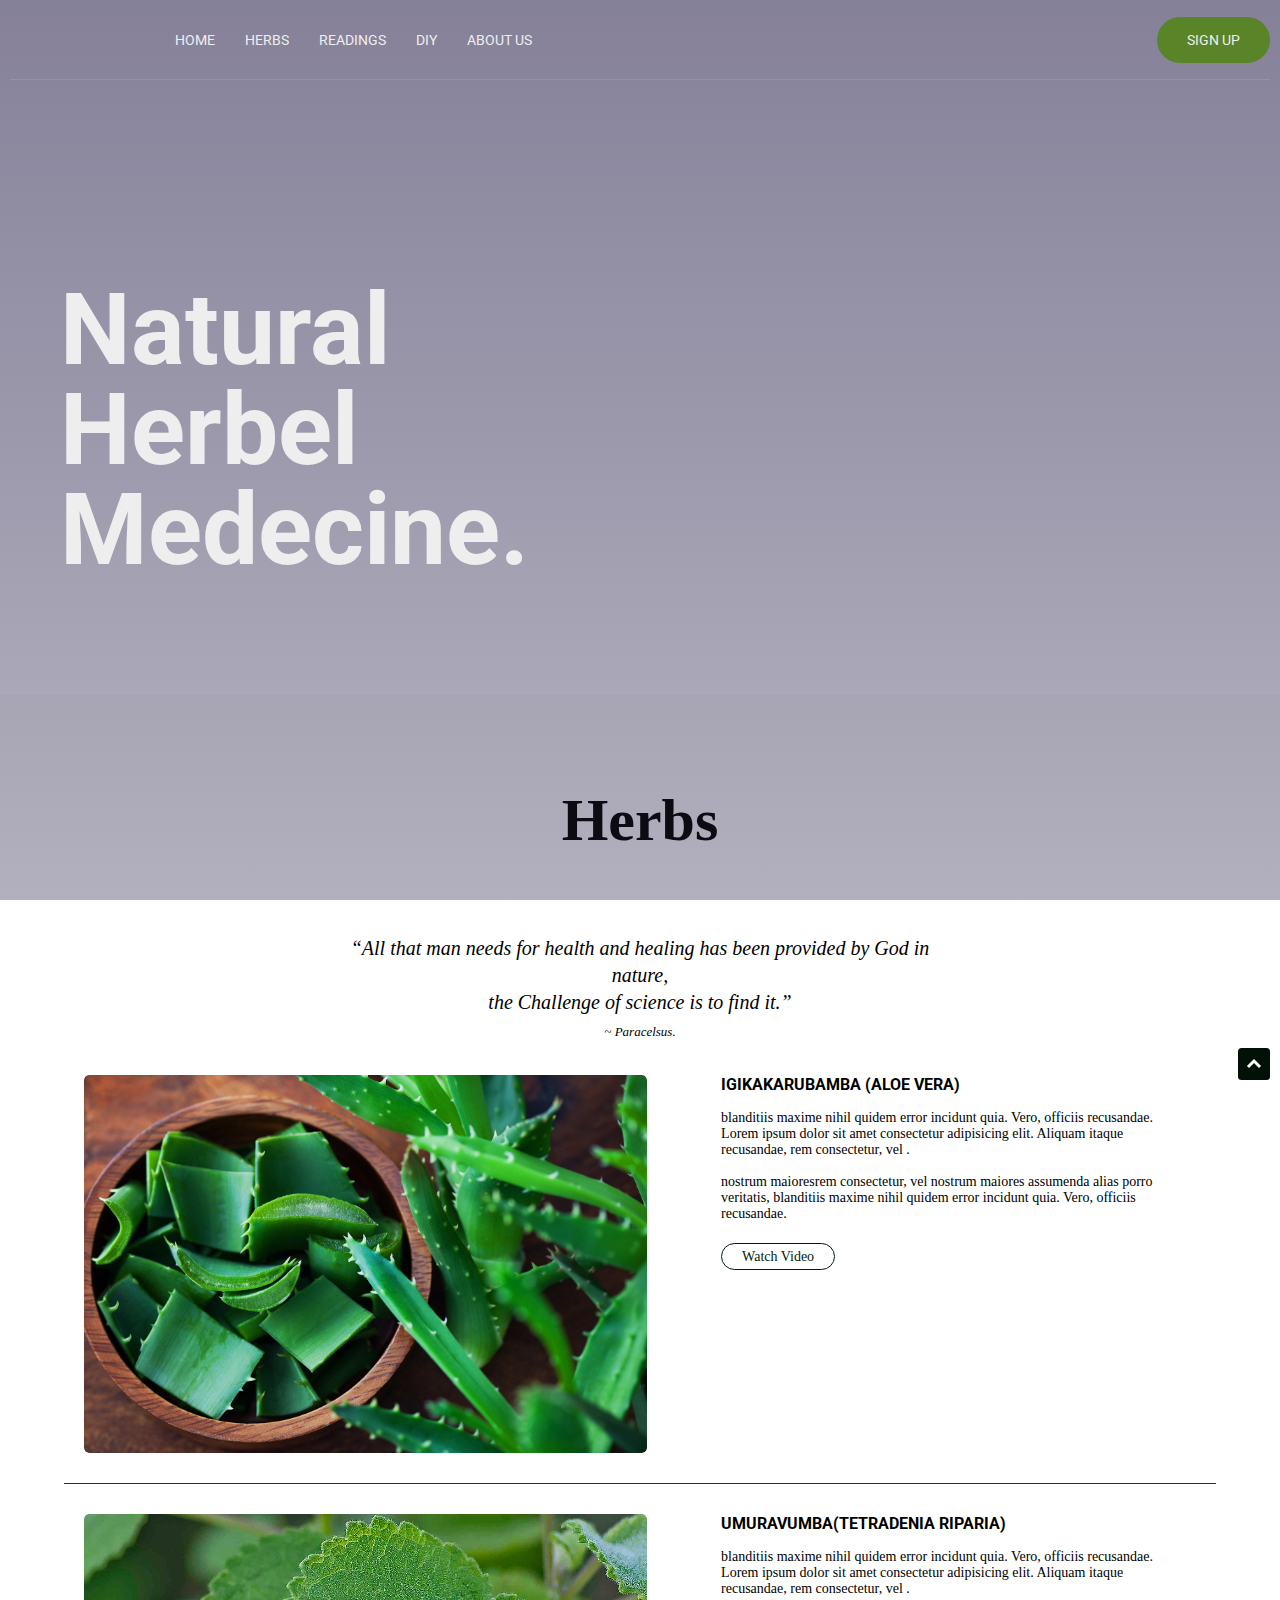
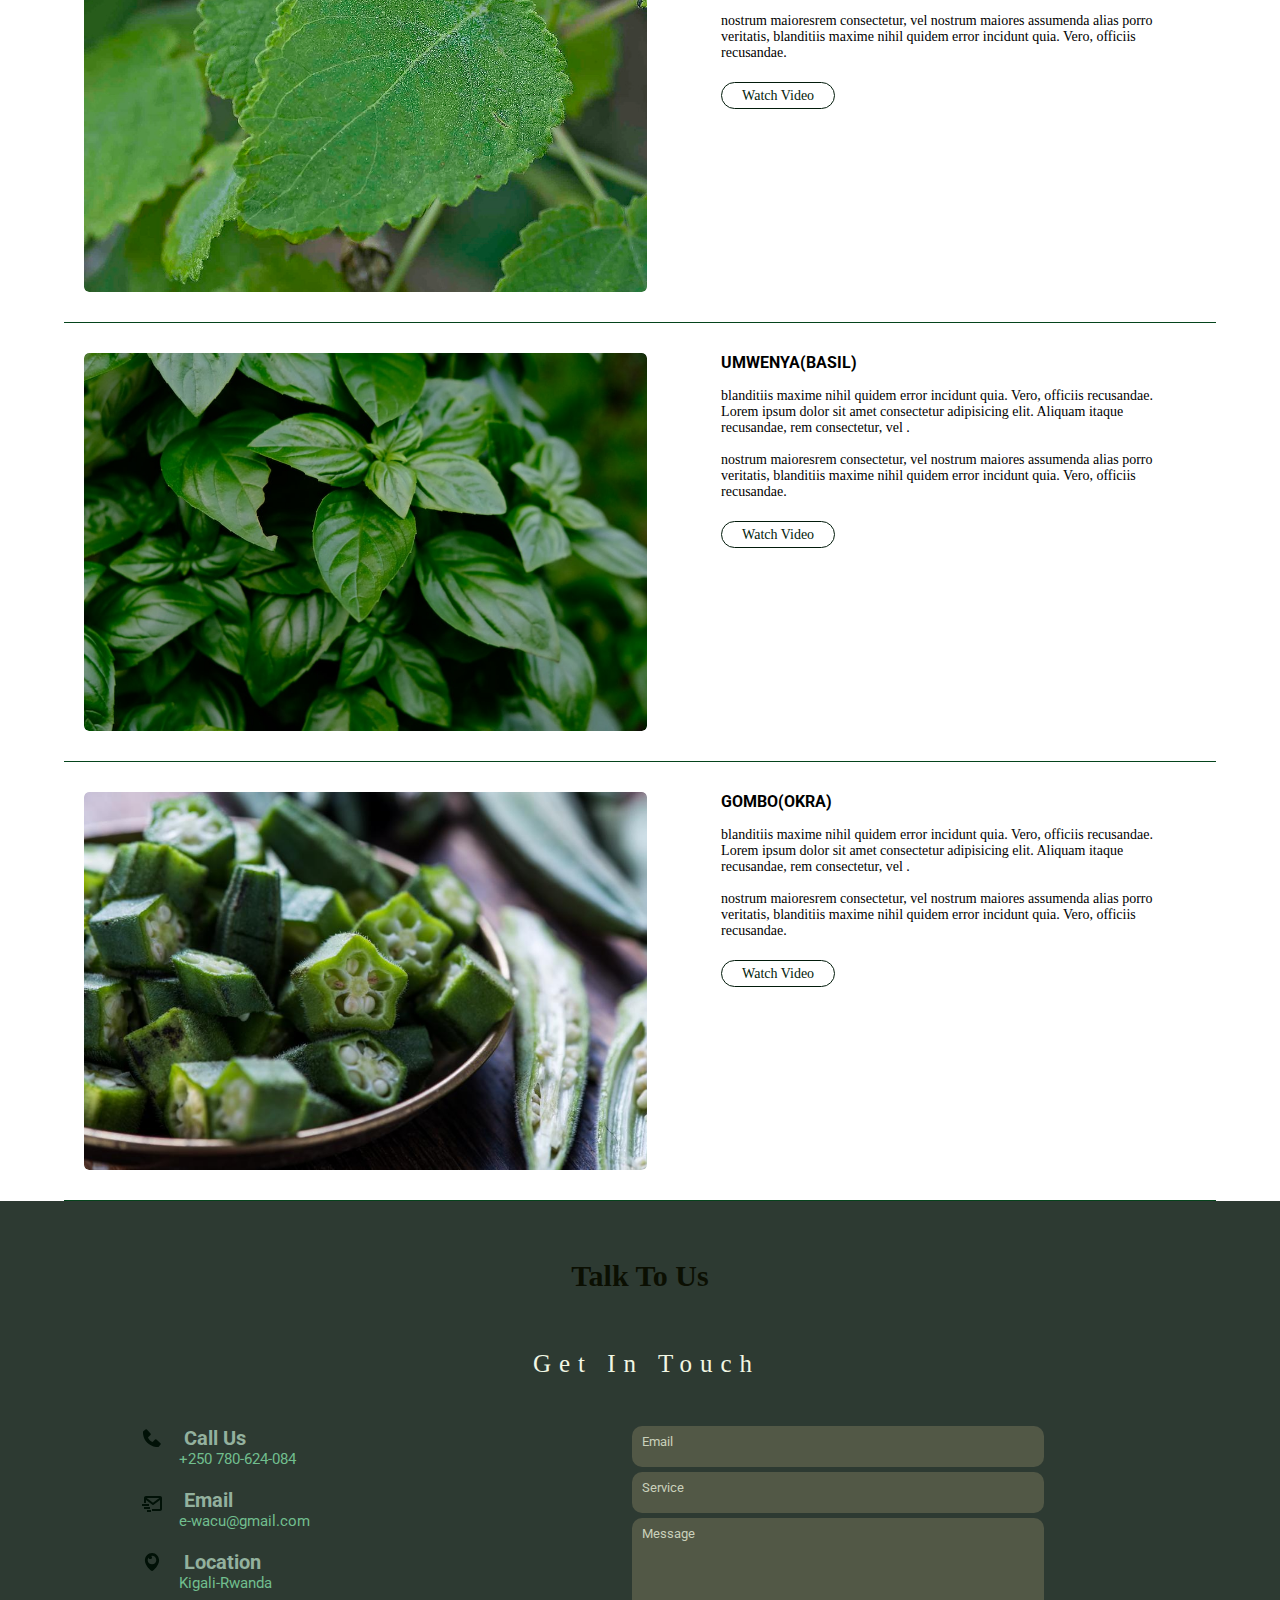
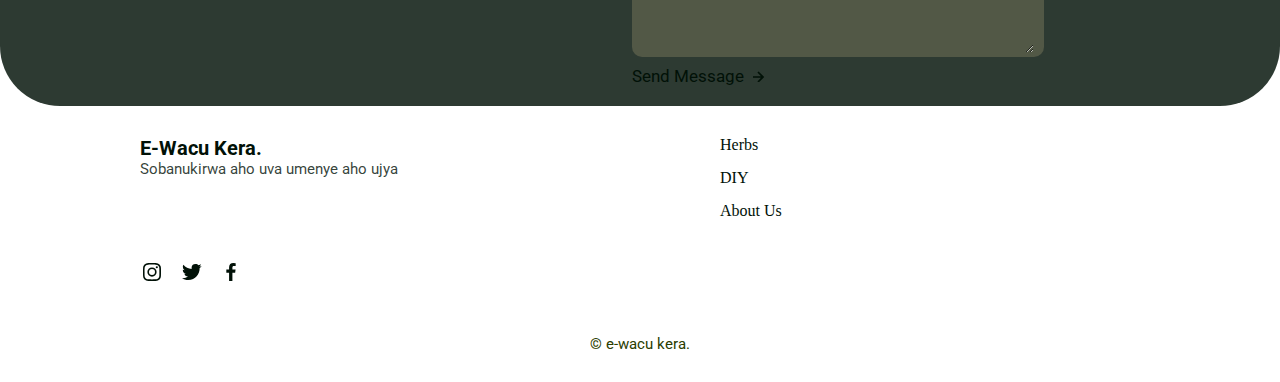
==== commit 765f0d94: "herbs" ====
--- a/herbs.html
+++ b/herbs.html
@@ -68,7 +68,7 @@
                         <a href="#">DIY</a>
                     </li>
                     <li>
-                        <a href="#about">about us</a>
+                        <a href="index.html#about">about us</a>
                     </li>
                     <li class="move-right btn">
                         <a href="#">sign up </a>
@@ -99,8 +99,10 @@
              </div>
           
                 <h3 class="tour-title">
-                  Our Life Changing tour-Focused programs center on subject-specific
-                  experiences and cultural immersion through the lens of a field of study.
+                  <p>“All that man needs for health and healing
+                    has been provided by God in nature,</br>
+                    the Challenge of science is to find it.”</br>
+                  <span>~ Paracelsus.</span></p>
                 </h3>
           <div class="herbs-container1">
             <div class="imgbox">
--- a/css/style.css
+++ b/css/style.css
@@ -507,6 +507,9 @@
   font-size: 20px;
   font-style: italic;
   text-align: center;
+}
+.tour-title span{
+  font-size: 13px;
 }
 
 .herbs-container1 {
@@ -1269,6 +1272,9 @@
   font-size: 13px;
   line-height: 1.5em;
 }
+.tour-title span{
+  font-size: 10px;
+}
 iframe{
   width: 340px;
   height: 220px;
